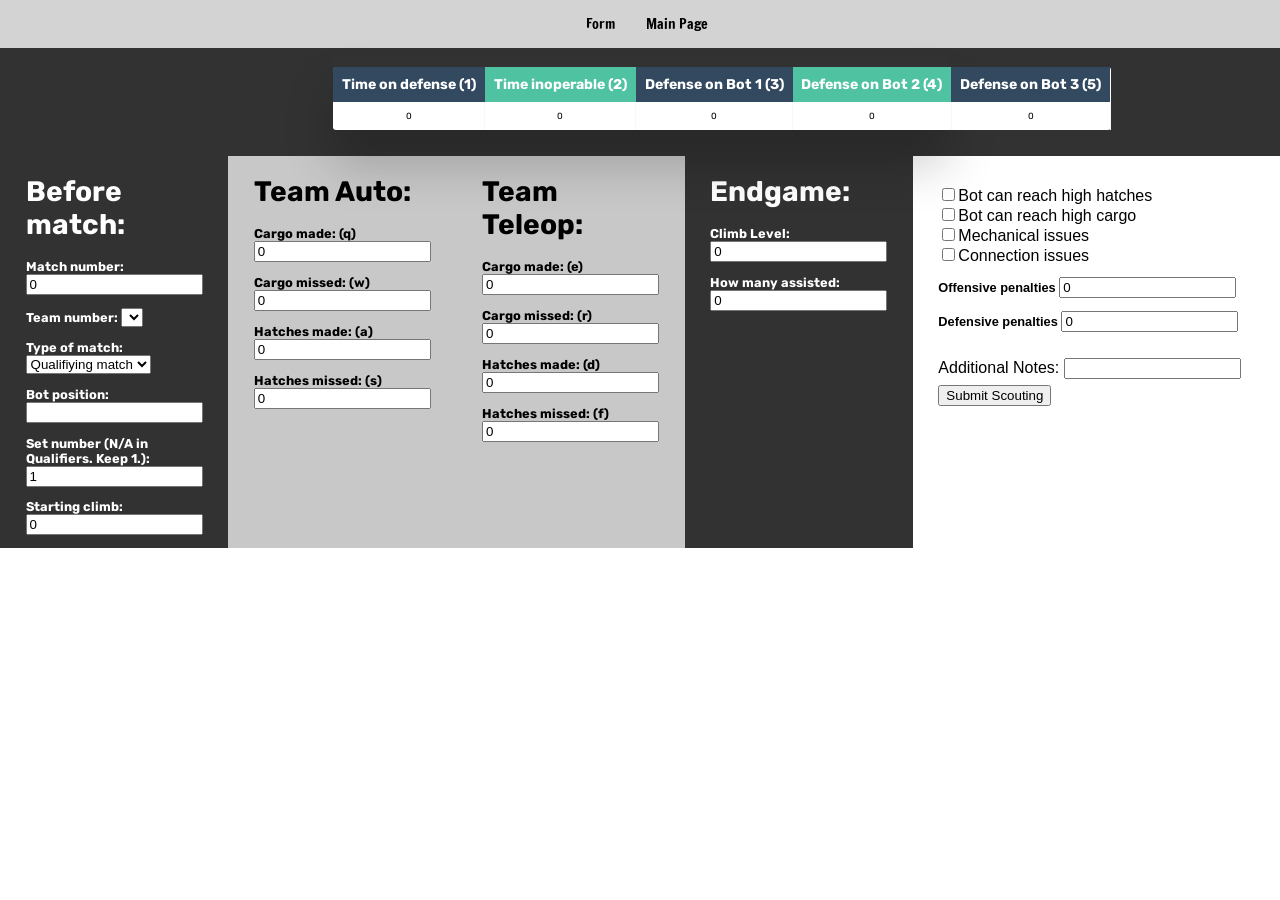
==== form.html @ addf8f31 "working" ====
<!DOCTYPE html>
<html>
<head>
  <link rel="stylesheet" href="css/pages.css">
  <script src="js/shortcuts.js"></script>
  <script src="js/timers.js" type="text/javascript"></script>
  <script src="js/cartesian.js"></script>
  <script src="js/notesform.js"></script>
  <link href="https://fonts.googleapis.com/css?family=Rubik" rel="stylesheet">
  <link href="https://fonts.googleapis.com/css?family=Francois+One&display=swap" rel="stylesheet">
</head>
<body>
  <div id="navbar">
      <a href="form.html" class="ne">Form</a>
      <a href="index.html" class="ne">Main Page</a>
  </div>
  <form name="form" action="saveReport.php" onsubmit="fixTheStuff()" method="post" id="report">
  <div class="timer darkgrey">
    <div class="table-wrapper" position="center">
        <table class="fl-table">
            <thead>
            <tr>
                <th>Time on defense (1)</th>
                <th>Time inoperable (2)</th>
                <th>Defense on Bot 1 (3)</th>
                <th>Defense on Bot 2 (4)</th>
                <th>Defense on Bot 3 (5)</th>
            </tr>
            </thead>
            <tbody>
            <tr>
                <td><span id="tiempo0"></span><input type="hidden" name="timeOnDefense" class="timerbold" id="timer0" value="0.0">0</input></td>
                <td><span id="tiempo4"></span><input type="hidden" name="timeBroke" class="timerbold" id="timer4" value="0.0">0</input></td>
                <td><span id="tiempo1"></span><input type="hidden" name="timeOnBot1" class="timerbold" id="timer1" value="0.0">0</input></td>
                <td><span id="tiempo2"></span><input type="hidden" name="timeOnBot2" class="timerbold" id="timer2" value="0.0">0</input></td>
                <td><span id="tiempo3"></span><input type="hidden" name="timeOnBot3" class="timerbold" id="timer3" value="0.0">0</input></td>
            </tr>
            <tbody>
        </table>
    </div>
  </div>
  <div class="data column darkgrey">
    <h1>Before match:</h1>
    <div id="climb">
	<h3>Match number:
      <input type="text" name="matchNumber" value="0"></h3>
      <h3>Team number:
		  <select name="teamNumber" form="report" id="teamNumber">
		  	<option value="" selected="selected" id="team1"></option>
		  	<option value="" id="team2"></option>
		  	<option value="" id="team3"></option>
		  	<option value="" id="team4"></option>
		  	<option value="" id="team5"></option>
		  	<option value="" id="team6"></option>
		  </select>
      <h3>Type of match:
      <select name="compLevel" form="report">
        <option value="qm" selected="selected">Qualifiying match</option>
        <option value="ef">Round of 16</option>
        <option value="qf">Quarter finals</option>
        <option value="sf">Semi finals</option>
        <option value="f">Finals</option>
      </select>
      <h3>Bot position:
      <input type="text" name="position" id="botpos"></h3>
      <h3>Set number (N/A in Qualifiers. Keep 1.):
      <input type="text" name="setNumber" id="setNumber" value="1"></h3>
	<h3>Starting climb:
      <input type="text" name="jumpLevel" value="0"></h3>
    </div>
  </div>
  <div class="data column gray">
    <div id="teamdata">
      <h1>Team Auto:</h1>
      <div id="teamauto" class="auto">
        <h3>Cargo made: (q)
        <input type="text" id="q" name="CA" value="0"></h3>
        <h3>Cargo missed: (w)
        <input type="text" id="w" name="CAM" value="0"></h3>
        <h3>Hatches made: (a)
        <input type="text" id="a" name="HA" value="0"></h3>
        <h3>Hatches missed: (s)
        <input type="text" id="s" name="HAM" value="0"></h3>
      </div>
    </div>
  </div>
    <div class="data column gray">
      <div id="teamteleop" class="auto">
        <h1>Team Teleop:</h1>
        <h3>Cargo made: (e)
        <input type="text" id="e" name="CT" value="0"></h3>
        <h3>Cargo missed: (r)
        <input type="text" id="r" name="CTM" value="0"></h3>
        <h3>Hatches made: (d)
        <input type="text" id="d" name="HT" value="0"></h3>
        <h3>Hatches missed: (f)
        <input type="text" id="f" name="HTM" value="0"></h3>
      </div>
    </div>
  </div>
  <div class="data column darkgrey">
    <h1>Endgame:</h1>
    <div id="climb">
      <h3>Climb Level:
      <input type="text" name="climbLevel" value="0"></h3>
    </div>
    <div id="climbassist">
      <h3>How many assisted:
      <input type="text" name="climbAssistCount" value="0"</h3>
    </div>
  </div>
  <div id="notes" class="row column">
      <input type="checkbox" name="highHatch">Bot can reach high hatches<br>
      <input type="checkbox" name="highCargo">Bot can reach high cargo<br>
      <input type="checkbox" name="mechanicalIssues">Mechanical issues<br>
      <input type="checkbox" name="connectionIssues">Connection issues<br>
      <h3>Offensive penalties <input type="text" name="offensivePenalties" value="0"></h3>
      <h3>Defensive penalties <input type="text" name="defensivePenalties" value="0"></h3>
      Additional Notes: <input type="text" name="notes" value="" style="margin-top: 1vw;"><br>
      <input type="submit" value="Submit Scouting" style="margin-top: 0.5vw;">
  </div>
</form>
</body>
</html>
---- css/pages.css ----
h1 {
  font-size: 2.2vw;
}
h3 {
  font-size: 1vw;
}

.timer {
  padding-left: 2vw;
  padding-right: 2vw;
  padding-top: 0.5vw;
  padding-bottom: 2vw;
  margin-left: 0%;
  font-size: 1.0vw;
  font-family: 'Rubik', sans-serif;
  display: flex;
}
.darkgrey {
    background-color: rgb(50,50,50);
    color: white;
}
.timerbold {
  background-color: white;
  padding-bottom: .5vw;
  padding-top: .5vw;
  padding-left: 1.5vw;
}
.data {
  font-family: 'Rubik', sans-serif;
}
#notes {
}
.gray {
  background-color: rgb(200,200,200);
}
.auto {
}

#TBA {
  text-align: center;
  padding-left: 1vw;
  padding-right: 1vw;
}

.row
{
    display: table-row;
    width: 100%; /*Optional*/
    table-layout: fixed; /*Optional*/
    border-spacing: 10px; /*Optional*/
}
.column
{
    display: table-cell;
    padding-left: 2vw;
    padding-right: 2vw;
}

body {
    font-family: 'Nunito', sans-serif;
    margin: 0;
}

html, body {
    width: 100%;
    height: 100%;
    margin: 0px;
    padding: 0px;
    overflow-x: initial;
}

#navbar {
    padding-top: 1em;
    padding-bottom: 1em;
    padding-left: 1em;
    font-size: 1.1vw;
    font-family: 'Francois One', sans-serif;
    position: relative;
    background-color: lightgrey;
    text-align: center;
}

.ne {
    padding-left: 1em;
    padding-right: 1em;
}

a:link {
    text-decoration: none;
    color: black;
}

a:visited {
    text-decoration: none;
    color: black;
}

a:hover {
    text-decoration: none;
    color: lightslategrey
}

a:active {
    text-decoration: none;
    color: black;
}

*{
    box-sizing: border-box;
    -webkit-box-sizing: border-box;
    -moz-box-sizing: border-box;
}
body{
    font-family: Helvetica;
    -webkit-font-smoothing: antialiased;
}
h2{
    text-align: center;
    font-size: 3vw;
    text-transform: uppercase;
    letter-spacing: 1px;
    color: white;
    padding: 30px 0;
}

/* Table Styles */

.table-wrapper{
    padding-top: 1vw;
    position: sticky;
    margin: auto;
    width: 50%;
    box-shadow: 0px 35px 50px rgba( 0, 0, 0, 0.2 );
}

.fl-table {
    border-radius: .25vw;
    font-size: 1.1vw;
    font-weight: normal;
    border: none;
    border-collapse: collapse;
    width: 100%;
    max-width: 100%;
    white-space: nowrap;
    background-color: white;
    color: black;
}

.fl-table td, .fl-table th {
    text-align: center;
    padding: 0.7vw;
}

.fl-table td {
    border-right: 1px solid #f8f8f8;
    font-size: 0.7vw;
}

.fl-table thead th {
    color: #ffffff;
    background: #4FC3A1;
}


.fl-table thead th:nth-child(odd) {
    color: #ffffff;
    background: #324960;
}

.fl-table tr:nth-child(even) {
    background: #F8F8F8;
}

/* Responsive */

@media (max-width: 767px) {
    .fl-table {
        display: block;
        width: 100%;
    }
    .table-wrapper:before{
        content: "Scroll horizontally >";
        display: block;
        text-align: right;
        font-size: 1.5vw;
        color: white;
        padding: 0 0 10px;
    }
    .fl-table thead, .fl-table tbody, .fl-table thead th {
        display: block;
    }
    .fl-table thead th:last-child{
        border-bottom: none;
    }
    .fl-table thead {
        float: left;
    }
    .fl-table tbody {
        width: auto;
        position: relative;
        overflow-x: auto;
    }
    .fl-table td, .fl-table th {
        padding: 1vw .625em .625em .625em;
        height: 5vw;
        vertical-align: middle;
        box-sizing: border-box;
        overflow-x: hidden;
        overflow-y: auto;
        width: 10vw;
        font-size: 3vw;
        text-overflow: ellipsis;
    }
    .fl-table thead th {
        text-align: left;
        border-bottom: 1px solid #f7f7f9;
    }
    .fl-table tbody tr {
        display: table-cell;
    }
    .fl-table tbody tr:nth-child(odd) {
        background: none;
    }
    .fl-table tr:nth-child(even) {
        background: transparent;
    }
    .fl-table tr td:nth-child(odd) {
        background: #F8F8F8;
        border-right: 1px solid #E6E4E4;
    }
    .fl-table tr td:nth-child(even) {
        border-right: 1px solid #E6E4E4;
    }
    .fl-table tbody td {
        display: block;
        text-align: center;
    }
}
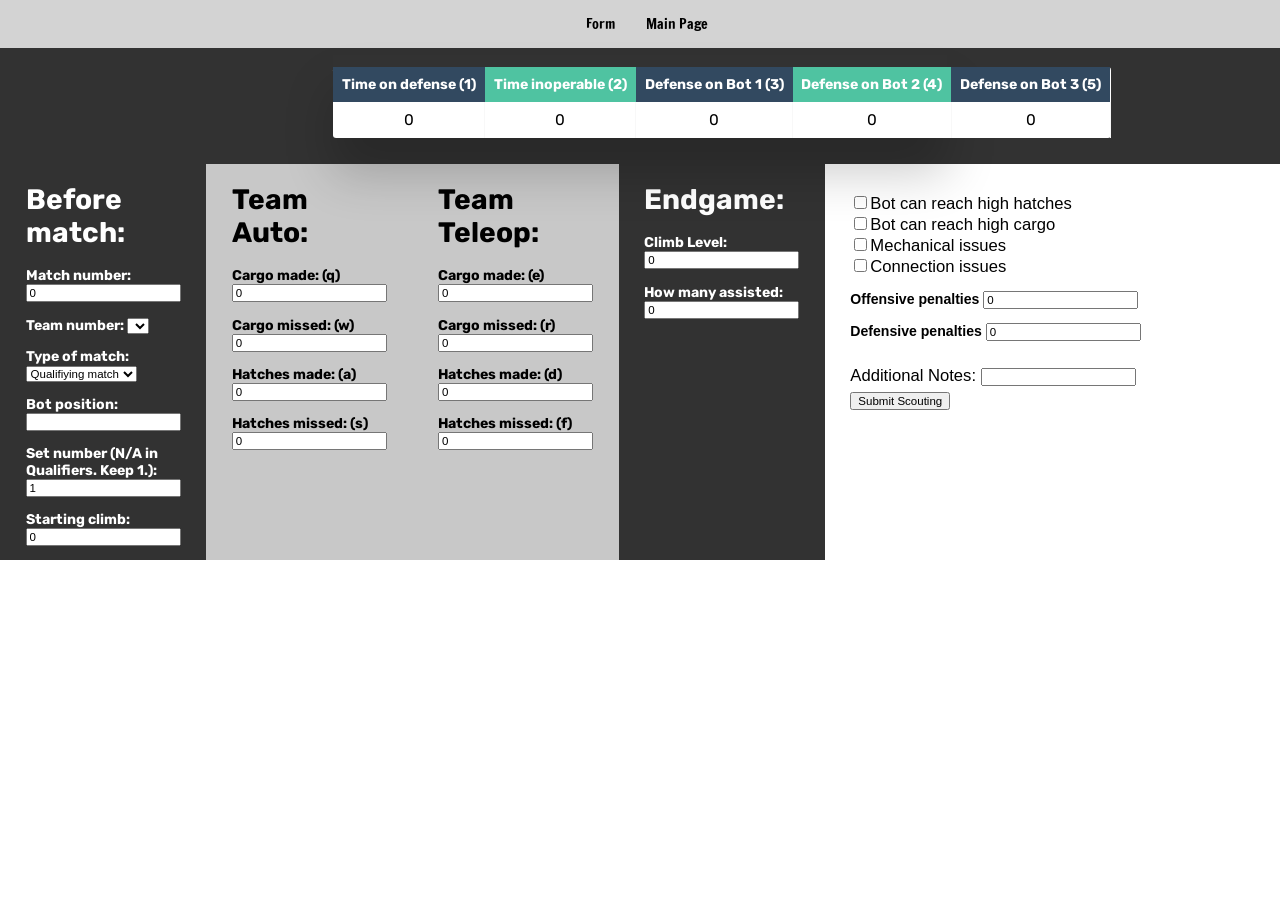
==== commit 164c931d: "more css stuff" ====
--- a/form.html
+++ b/form.html
@@ -1,124 +1,158 @@
 <!DOCTYPE html>
 <html>
 <head>
-  <link rel="stylesheet" href="css/pages.css">
-  <script src="js/shortcuts.js"></script>
-  <script src="js/timers.js" type="text/javascript"></script>
-  <script src="js/cartesian.js"></script>
-  <script src="js/notesform.js"></script>
-  <link href="https://fonts.googleapis.com/css?family=Rubik" rel="stylesheet">
-  <link href="https://fonts.googleapis.com/css?family=Francois+One&display=swap" rel="stylesheet">
+	<link rel="stylesheet" href="css/pages.css">
+	<link rel="stylesheet" href="css/form.css">
+	<script src="js/shortcuts.js"></script>
+	<script src="js/timers.js" type="text/javascript"></script>
+	<script src="js/cartesian.js"></script>
+	<script src="js/notesform.js"></script>
+	<link href="https://fonts.googleapis.com/css?family=Rubik" rel="stylesheet">
+	<link href="https://fonts.googleapis.com/css?family=Francois+One&display=swap" rel="stylesheet">
 </head>
 <body>
-  <div id="navbar">
-      <a href="form.html" class="ne">Form</a>
-      <a href="index.html" class="ne">Main Page</a>
-  </div>
-  <form name="form" action="saveReport.php" onsubmit="fixTheStuff()" method="post" id="report">
-  <div class="timer darkgrey">
-    <div class="table-wrapper" position="center">
-        <table class="fl-table">
-            <thead>
-            <tr>
-                <th>Time on defense (1)</th>
-                <th>Time inoperable (2)</th>
-                <th>Defense on Bot 1 (3)</th>
-                <th>Defense on Bot 2 (4)</th>
-                <th>Defense on Bot 3 (5)</th>
-            </tr>
-            </thead>
-            <tbody>
-            <tr>
-                <td><span id="tiempo0"></span><input type="hidden" name="timeOnDefense" class="timerbold" id="timer0" value="0.0">0</input></td>
-                <td><span id="tiempo4"></span><input type="hidden" name="timeBroke" class="timerbold" id="timer4" value="0.0">0</input></td>
-                <td><span id="tiempo1"></span><input type="hidden" name="timeOnBot1" class="timerbold" id="timer1" value="0.0">0</input></td>
-                <td><span id="tiempo2"></span><input type="hidden" name="timeOnBot2" class="timerbold" id="timer2" value="0.0">0</input></td>
-                <td><span id="tiempo3"></span><input type="hidden" name="timeOnBot3" class="timerbold" id="timer3" value="0.0">0</input></td>
-            </tr>
-            <tbody>
-        </table>
-    </div>
-  </div>
-  <div class="data column darkgrey">
-    <h1>Before match:</h1>
-    <div id="climb">
-	<h3>Match number:
-      <input type="text" name="matchNumber" value="0"></h3>
-      <h3>Team number:
-		  <select name="teamNumber" form="report" id="teamNumber">
-		  	<option value="" selected="selected" id="team1"></option>
-		  	<option value="" id="team2"></option>
-		  	<option value="" id="team3"></option>
-		  	<option value="" id="team4"></option>
-		  	<option value="" id="team5"></option>
-		  	<option value="" id="team6"></option>
-		  </select>
-      <h3>Type of match:
-      <select name="compLevel" form="report">
-        <option value="qm" selected="selected">Qualifiying match</option>
-        <option value="ef">Round of 16</option>
-        <option value="qf">Quarter finals</option>
-        <option value="sf">Semi finals</option>
-        <option value="f">Finals</option>
-      </select>
-      <h3>Bot position:
-      <input type="text" name="position" id="botpos"></h3>
-      <h3>Set number (N/A in Qualifiers. Keep 1.):
-      <input type="text" name="setNumber" id="setNumber" value="1"></h3>
-	<h3>Starting climb:
-      <input type="text" name="jumpLevel" value="0"></h3>
-    </div>
-  </div>
-  <div class="data column gray">
-    <div id="teamdata">
-      <h1>Team Auto:</h1>
-      <div id="teamauto" class="auto">
-        <h3>Cargo made: (q)
-        <input type="text" id="q" name="CA" value="0"></h3>
-        <h3>Cargo missed: (w)
-        <input type="text" id="w" name="CAM" value="0"></h3>
-        <h3>Hatches made: (a)
-        <input type="text" id="a" name="HA" value="0"></h3>
-        <h3>Hatches missed: (s)
-        <input type="text" id="s" name="HAM" value="0"></h3>
-      </div>
-    </div>
-  </div>
-    <div class="data column gray">
-      <div id="teamteleop" class="auto">
-        <h1>Team Teleop:</h1>
-        <h3>Cargo made: (e)
-        <input type="text" id="e" name="CT" value="0"></h3>
-        <h3>Cargo missed: (r)
-        <input type="text" id="r" name="CTM" value="0"></h3>
-        <h3>Hatches made: (d)
-        <input type="text" id="d" name="HT" value="0"></h3>
-        <h3>Hatches missed: (f)
-        <input type="text" id="f" name="HTM" value="0"></h3>
-      </div>
-    </div>
-  </div>
-  <div class="data column darkgrey">
-    <h1>Endgame:</h1>
-    <div id="climb">
-      <h3>Climb Level:
-      <input type="text" name="climbLevel" value="0"></h3>
-    </div>
-    <div id="climbassist">
-      <h3>How many assisted:
-      <input type="text" name="climbAssistCount" value="0"</h3>
-    </div>
-  </div>
-  <div id="notes" class="row column">
-      <input type="checkbox" name="highHatch">Bot can reach high hatches<br>
-      <input type="checkbox" name="highCargo">Bot can reach high cargo<br>
-      <input type="checkbox" name="mechanicalIssues">Mechanical issues<br>
-      <input type="checkbox" name="connectionIssues">Connection issues<br>
-      <h3>Offensive penalties <input type="text" name="offensivePenalties" value="0"></h3>
-      <h3>Defensive penalties <input type="text" name="defensivePenalties" value="0"></h3>
-      Additional Notes: <input type="text" name="notes" value="" style="margin-top: 1vw;"><br>
-      <input type="submit" value="Submit Scouting" style="margin-top: 0.5vw;">
-  </div>
-</form>
+	<div id="navbar">
+		<a href="form.html" class="ne">Form</a>
+		<a href="index.html" class="ne">Main Page</a>
+	</div>
+	<div id="popupframe">
+	</div>
+	<form name="form" action="saveReport.php" onsubmit="fixTheStuff()" method="post" id="report">
+		
+		<div class="timer darkgrey">
+			<div class="table-wrapper" position="center">
+				<table class="fl-table">
+					<thead>
+						<tr>
+							<th>Time on defense (1)</th>
+							<th>Time inoperable (2)</th>
+							<th>Defense on Bot 1 (3)</th>
+							<th>Defense on Bot 2 (4)</th>
+							<th>Defense on Bot 3 (5)</th>
+						</tr>
+					</thead>
+					<tbody>
+						<tr>
+							<td><span id="tiempo0"></span><input type="hidden" name="timeOnDefense" class="timerbold" id="timer0" value="0.0">0</input></td>
+							<td><span id="tiempo4"></span><input type="hidden" name="timeBroke" class="timerbold" id="timer4" value="0.0">0</input></td>
+							<td><span id="tiempo1"></span><input type="hidden" name="timeOnBot1" class="timerbold" id="timer1" value="0.0">0</input></td>
+							<td><span id="tiempo2"></span><input type="hidden" name="timeOnBot2" class="timerbold" id="timer2" value="0.0">0</input></td>
+							<td><span id="tiempo3"></span><input type="hidden" name="timeOnBot3" class="timerbold" id="timer3" value="0.0">0</input></td>
+						</tr>
+					<tbody>
+				</table>
+			</div>
+		</div>
+		<div class="data column darkgrey">
+			<h1>Before match:</h1>
+			<div id="climb">
+				<h3>
+					Match number:
+					<input type="text" name="matchNumber" value="0">
+				</h3>
+				<h3>
+					Team number:
+					<select name="teamNumber" form="report" id="teamNumber">
+						<option value="" selected="selected" id="team1"></option>
+						<option value="" id="team2"></option>
+						<option value="" id="team3"></option>
+						<option value="" id="team4"></option>
+						<option value="" id="team5"></option>
+						<option value="" id="team6"></option>
+					</select>
+					<h3>
+						Type of match:
+						<select name="compLevel" form="report">
+							<option value="qm" selected="selected">Qualifiying match</option>
+							<option value="ef">Round of 16</option>
+							<option value="qf">Quarter finals</option>
+							<option value="sf">Semi finals</option>
+							<option value="f">Finals</option>
+						</select>
+						<h3>
+							Bot position:
+							<input type="text" name="position" id="botpos">
+						</h3>
+						<h3>
+							Set number (N/A in Qualifiers. Keep 1.):
+							<input type="text" name="setNumber" id="setNumber" value="1">
+						</h3>
+						<h3>
+							Starting climb:
+							<input type="text" name="jumpLevel" value="0">
+						</h3>
+			</div>
+		</div>
+		<div class="data column gray">
+			<div id="teamdata">
+				<h1>Team Auto:</h1>
+				<div id="teamauto" class="auto">
+					<h3>
+						Cargo made: (q)
+						<input type="text" id="q" name="CA" value="0">
+					</h3>
+					<h3>
+						Cargo missed: (w)
+						<input type="text" id="w" name="CAM" value="0">
+					</h3>
+					<h3>
+						Hatches made: (a)
+						<input type="text" id="a" name="HA" value="0">
+					</h3>
+					<h3>
+						Hatches missed: (s)
+						<input type="text" id="s" name="HAM" value="0">
+					</h3>
+				</div>
+			</div>
+		</div>
+		<div class="data column gray">
+			<div id="teamteleop" class="auto">
+				<h1>Team Teleop:</h1>
+				<h3>
+					Cargo made: (e)
+					<input type="text" id="e" name="CT" value="0">
+				</h3>
+				<h3>
+					Cargo missed: (r)
+					<input type="text" id="r" name="CTM" value="0">
+				</h3>
+				<h3>
+					Hatches made: (d)
+					<input type="text" id="d" name="HT" value="0">
+				</h3>
+				<h3>
+					Hatches missed: (f)
+					<input type="text" id="f" name="HTM" value="0">
+				</h3>
+			</div>
+		</div>
+		</div>
+		<div class="data column darkgrey">
+			<h1>Endgame:</h1>
+			<div id="climb">
+				<h3>
+					Climb Level:
+					<input type="text" name="climbLevel" value="0">
+				</h3>
+			</div>
+			<div id="climbassist">
+				<h3>
+					How many assisted:
+					<input type="text" name="climbAssistCount" value="0"
+				</h3>
+			</div>
+		</div>
+		<div id="notes" class="row column">
+			<input type="checkbox" name="highHatch">Bot can reach high hatches<br>
+			<input type="checkbox" name="highCargo">Bot can reach high cargo<br>
+			<input type="checkbox" name="mechanicalIssues">Mechanical issues<br>
+			<input type="checkbox" name="connectionIssues">Connection issues<br>
+			<h3>Offensive penalties <input type="text" name="offensivePenalties" value="0"></h3>
+			<h3>Defensive penalties <input type="text" name="defensivePenalties" value="0"></h3>
+			Additional Notes: <input type="text" name="notes" value="" style="margin-top: 1vw;"><br>
+			<input type="submit" value="Submit Scouting" style="margin-top: 0.5vw;">
+		</div>
+	</form>
 </body>
 </html>
--- a/css/pages.css
+++ b/css/pages.css
@@ -153,7 +153,7 @@
 
 .fl-table td {
     border-right: 1px solid #f8f8f8;
-    font-size: 0.7vw;
+    font-size: 1.2vw;
 }
 
 .fl-table thead th {
--- a/css/form.css
+++ b/css/form.css
@@ -0,0 +1,31 @@
+#popupframe {
+	font-family: 'Rubik', sans-serif;
+	font-size: 1.4vw;
+	z-index: 100;
+	opacity: 0.9;
+	background-color: dodgerblue;
+	position: absolute;
+	text-align: center;
+	margin-left: auto;
+	margin-right: auto;
+	top: 20vw;
+	left: 30vw;
+	right: 30vw;
+}
+
+#linebreak {
+	padding-top: 2.2vw;
+	background-color: rgb(50,50,50);
+}
+
+.row {
+	font-size: 1.3vw;
+}
+
+h3 {
+	font-size: 1.1vw;
+}
+
+input, select {
+	font-size: 0.9vw;
+}
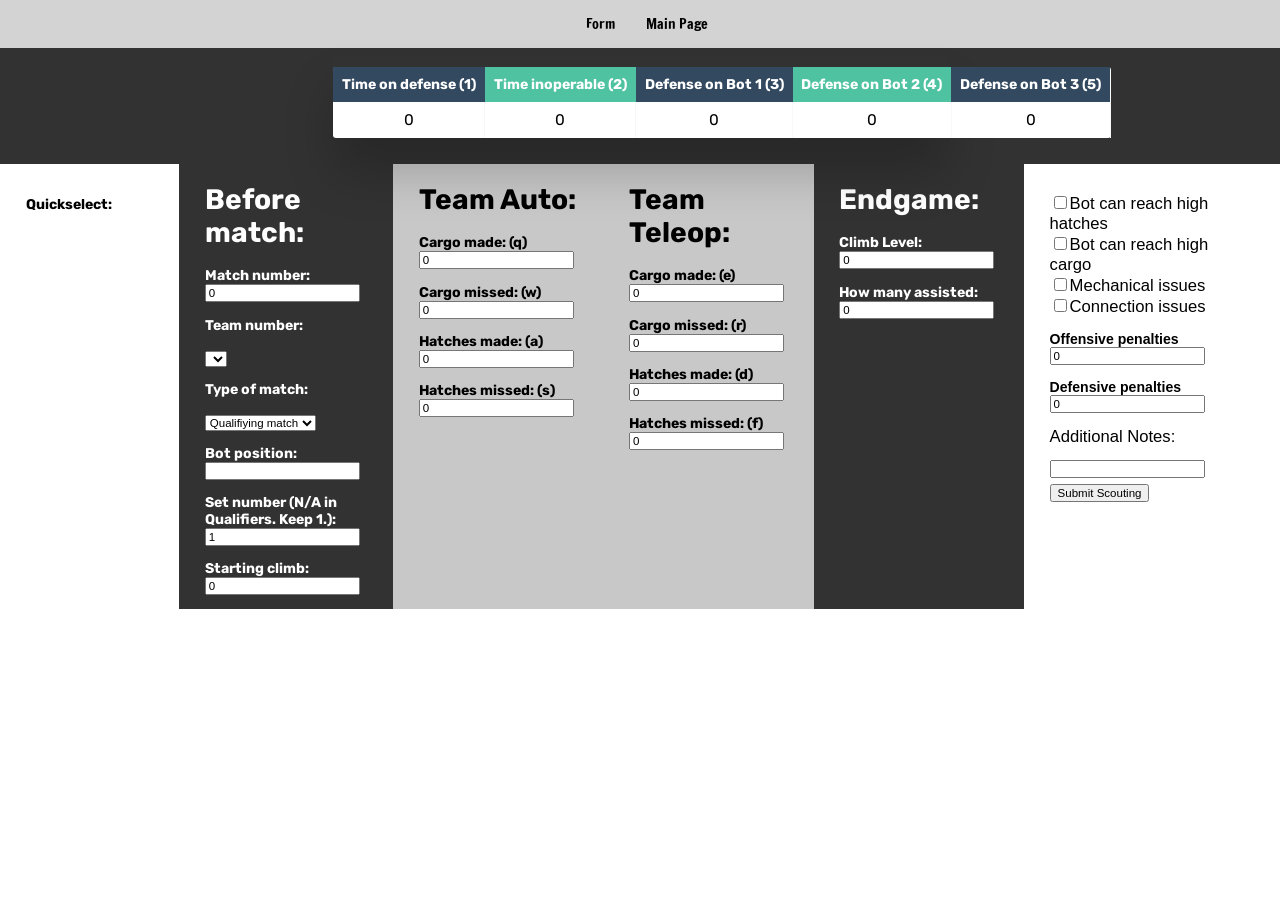
==== commit 99790539: "added quickselect" ====
--- a/form.html
+++ b/form.html
@@ -43,6 +43,11 @@
 				</table>
 			</div>
 		</div>
+		<div class="column data vmenu" id="matchSelect">
+			<h3>Quickselect:</h3>
+		</div>
+
+
 		<div class="data column darkgrey">
 			<h1>Before match:</h1>
 			<div id="climb">
@@ -51,36 +56,38 @@
 					<input type="text" name="matchNumber" value="0">
 				</h3>
 				<h3>
-					Team number:
-					<select name="teamNumber" form="report" id="teamNumber">
-						<option value="" selected="selected" id="team1"></option>
-						<option value="" id="team2"></option>
-						<option value="" id="team3"></option>
-						<option value="" id="team4"></option>
-						<option value="" id="team5"></option>
-						<option value="" id="team6"></option>
-					</select>
-					<h3>
-						Type of match:
-						<select name="compLevel" form="report">
-							<option value="qm" selected="selected">Qualifiying match</option>
-							<option value="ef">Round of 16</option>
-							<option value="qf">Quarter finals</option>
-							<option value="sf">Semi finals</option>
-							<option value="f">Finals</option>
-						</select>
-						<h3>
-							Bot position:
-							<input type="text" name="position" id="botpos">
-						</h3>
-						<h3>
-							Set number (N/A in Qualifiers. Keep 1.):
-							<input type="text" name="setNumber" id="setNumber" value="1">
-						</h3>
-						<h3>
-							Starting climb:
-							<input type="text" name="jumpLevel" value="0">
-						</h3>
+				Team number:
+				</h3>
+				<select name="teamNumber" form="report" id="teamNumber">
+					<option value="" selected="selected" id="team1"></option>
+					<option value="" id="team2"></option>
+					<option value="" id="team3"></option>
+					<option value="" id="team4"></option>
+					<option value="" id="team5"></option>
+					<option value="" id="team6"></option>
+				</select>
+				<h3>
+				Type of match:
+				</h3>
+				<select name="compLevel" form="report">
+					<option value="qm" selected="selected">Qualifiying match</option>
+					<option value="ef">Round of 16</option>
+					<option value="qf">Quarter finals</option>
+					<option value="sf">Semi finals</option>
+					<option value="f">Finals</option>
+				</select>
+				<h3>
+					Bot position:
+					<input type="text" name="position" id="botpos">
+				</h3>
+				<h3>
+					Set number (N/A in Qualifiers. Keep 1.):
+					<input type="text" name="setNumber" id="setNumber" value="1">
+				</h3>
+				<h3>
+					Starting climb:
+					<input type="text" name="jumpLevel" value="0">
+				</h3>
 			</div>
 		</div>
 		<div class="data column gray">
@@ -127,7 +134,6 @@
 				</h3>
 			</div>
 		</div>
-		</div>
 		<div class="data column darkgrey">
 			<h1>Endgame:</h1>
 			<div id="climb">
@@ -139,7 +145,7 @@
 			<div id="climbassist">
 				<h3>
 					How many assisted:
-					<input type="text" name="climbAssistCount" value="0"
+					<input type="text" name="climbAssistCount" value="0" />
 				</h3>
 			</div>
 		</div>
--- a/css/pages.css
+++ b/css/pages.css
@@ -45,7 +45,7 @@
 .row
 {
     display: table-row;
-    width: 100%; /*Optional*/
+    width: 20%; /*Optional*/
     table-layout: fixed; /*Optional*/
     border-spacing: 10px; /*Optional*/
 }
--- a/css/form.css
+++ b/css/form.css
@@ -28,4 +28,8 @@
 
 input, select {
 	font-size: 0.9vw;
+}
+
+.vmenu {
+	width: 14%;
 }
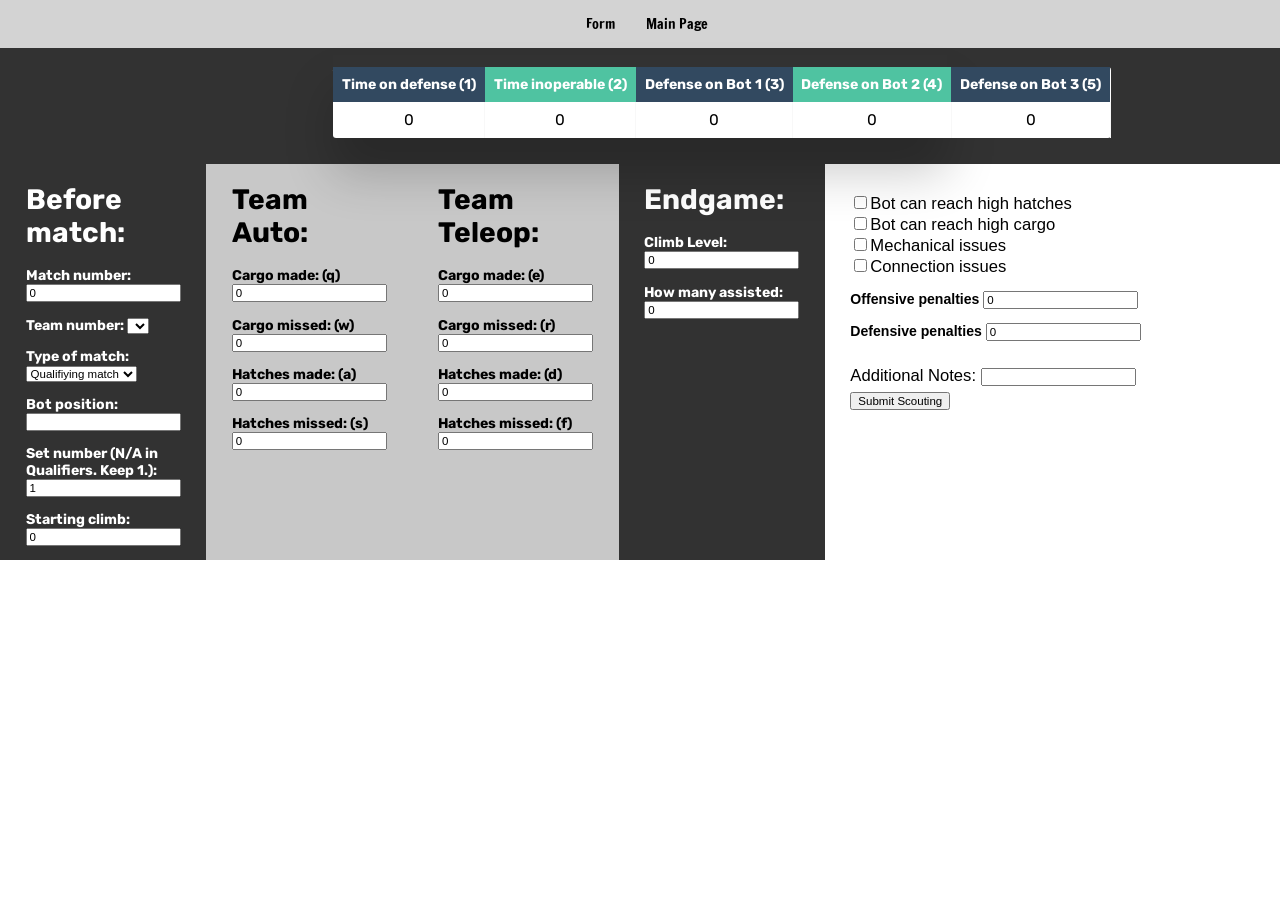
==== commit a70310cd: "Merge branch 'master' of https://github.com/VeryCleverName3/SourCroutScout" ====
--- a/form.html
+++ b/form.html
@@ -43,11 +43,6 @@
 				</table>
 			</div>
 		</div>
-		<div class="column data vmenu" id="matchSelect">
-			<h3>Quickselect:</h3>
-		</div>
-
-
 		<div class="data column darkgrey">
 			<h1>Before match:</h1>
 			<div id="climb">
@@ -56,38 +51,36 @@
 					<input type="text" name="matchNumber" value="0">
 				</h3>
 				<h3>
-				Team number:
-				</h3>
-				<select name="teamNumber" form="report" id="teamNumber">
-					<option value="" selected="selected" id="team1"></option>
-					<option value="" id="team2"></option>
-					<option value="" id="team3"></option>
-					<option value="" id="team4"></option>
-					<option value="" id="team5"></option>
-					<option value="" id="team6"></option>
-				</select>
-				<h3>
-				Type of match:
-				</h3>
-				<select name="compLevel" form="report">
-					<option value="qm" selected="selected">Qualifiying match</option>
-					<option value="ef">Round of 16</option>
-					<option value="qf">Quarter finals</option>
-					<option value="sf">Semi finals</option>
-					<option value="f">Finals</option>
-				</select>
-				<h3>
-					Bot position:
-					<input type="text" name="position" id="botpos">
-				</h3>
-				<h3>
-					Set number (N/A in Qualifiers. Keep 1.):
-					<input type="text" name="setNumber" id="setNumber" value="1">
-				</h3>
-				<h3>
-					Starting climb:
-					<input type="text" name="jumpLevel" value="0">
-				</h3>
+					Team number:
+					<select name="teamNumber" form="report" id="teamNumber">
+						<option value="" selected="selected" id="team1"></option>
+						<option value="" id="team2"></option>
+						<option value="" id="team3"></option>
+						<option value="" id="team4"></option>
+						<option value="" id="team5"></option>
+						<option value="" id="team6"></option>
+					</select>
+					<h3>
+						Type of match:
+						<select name="compLevel" form="report">
+							<option value="qm" selected="selected">Qualifiying match</option>
+							<option value="ef">Round of 16</option>
+							<option value="qf">Quarter finals</option>
+							<option value="sf">Semi finals</option>
+							<option value="f">Finals</option>
+						</select>
+						<h3>
+							Bot position:
+							<input type="text" name="position" id="botpos">
+						</h3>
+						<h3>
+							Set number (N/A in Qualifiers. Keep 1.):
+							<input type="text" name="setNumber" id="setNumber" value="1">
+						</h3>
+						<h3>
+							Starting climb:
+							<input type="text" name="jumpLevel" value="0">
+						</h3>
 			</div>
 		</div>
 		<div class="data column gray">
@@ -134,6 +127,7 @@
 				</h3>
 			</div>
 		</div>
+		</div>
 		<div class="data column darkgrey">
 			<h1>Endgame:</h1>
 			<div id="climb">
@@ -145,7 +139,7 @@
 			<div id="climbassist">
 				<h3>
 					How many assisted:
-					<input type="text" name="climbAssistCount" value="0" />
+					<input type="text" name="climbAssistCount" value="0"
 				</h3>
 			</div>
 		</div>
--- a/css/pages.css
+++ b/css/pages.css
@@ -45,7 +45,7 @@
 .row
 {
     display: table-row;
-    width: 20%; /*Optional*/
+    width: 100%; /*Optional*/
     table-layout: fixed; /*Optional*/
     border-spacing: 10px; /*Optional*/
 }
--- a/css/form.css
+++ b/css/form.css
@@ -28,8 +28,4 @@
 
 input, select {
 	font-size: 0.9vw;
-}
-
-.vmenu {
-	width: 14%;
 }
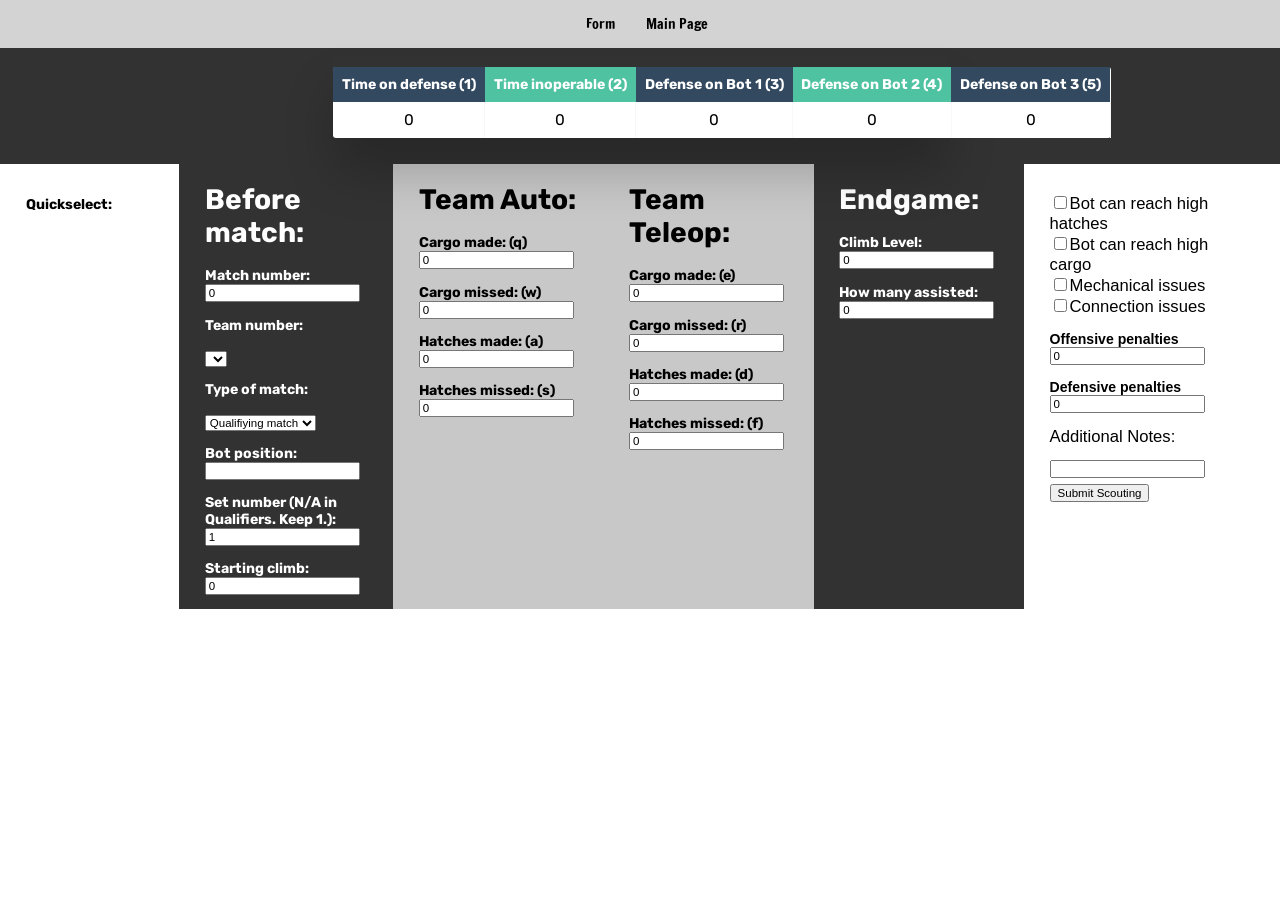
==== commit 54d1cc10: "Merge branch 'development' of https://github.com/VeryCleverName3/SourCroutScout into development" ====
--- a/form.html
+++ b/form.html
@@ -43,6 +43,11 @@
 				</table>
 			</div>
 		</div>
+		<div class="column data vmenu" id="matchSelect">
+			<h3>Quickselect:</h3>
+		</div>
+
+
 		<div class="data column darkgrey">
 			<h1>Before match:</h1>
 			<div id="climb">
@@ -51,36 +56,38 @@
 					<input type="text" name="matchNumber" value="0">
 				</h3>
 				<h3>
-					Team number:
-					<select name="teamNumber" form="report" id="teamNumber">
-						<option value="" selected="selected" id="team1"></option>
-						<option value="" id="team2"></option>
-						<option value="" id="team3"></option>
-						<option value="" id="team4"></option>
-						<option value="" id="team5"></option>
-						<option value="" id="team6"></option>
-					</select>
-					<h3>
-						Type of match:
-						<select name="compLevel" form="report">
-							<option value="qm" selected="selected">Qualifiying match</option>
-							<option value="ef">Round of 16</option>
-							<option value="qf">Quarter finals</option>
-							<option value="sf">Semi finals</option>
-							<option value="f">Finals</option>
-						</select>
-						<h3>
-							Bot position:
-							<input type="text" name="position" id="botpos">
-						</h3>
-						<h3>
-							Set number (N/A in Qualifiers. Keep 1.):
-							<input type="text" name="setNumber" id="setNumber" value="1">
-						</h3>
-						<h3>
-							Starting climb:
-							<input type="text" name="jumpLevel" value="0">
-						</h3>
+				Team number:
+				</h3>
+				<select name="teamNumber" form="report" id="teamNumber">
+					<option value="" selected="selected" id="team1"></option>
+					<option value="" id="team2"></option>
+					<option value="" id="team3"></option>
+					<option value="" id="team4"></option>
+					<option value="" id="team5"></option>
+					<option value="" id="team6"></option>
+				</select>
+				<h3>
+				Type of match:
+				</h3>
+				<select name="compLevel" form="report">
+					<option value="qm" selected="selected">Qualifiying match</option>
+					<option value="ef">Round of 16</option>
+					<option value="qf">Quarter finals</option>
+					<option value="sf">Semi finals</option>
+					<option value="f">Finals</option>
+				</select>
+				<h3>
+					Bot position:
+					<input type="text" name="position" id="botpos">
+				</h3>
+				<h3>
+					Set number (N/A in Qualifiers. Keep 1.):
+					<input type="text" name="setNumber" id="setNumber" value="1">
+				</h3>
+				<h3>
+					Starting climb:
+					<input type="text" name="jumpLevel" value="0">
+				</h3>
 			</div>
 		</div>
 		<div class="data column gray">
@@ -127,7 +134,6 @@
 				</h3>
 			</div>
 		</div>
-		</div>
 		<div class="data column darkgrey">
 			<h1>Endgame:</h1>
 			<div id="climb">
@@ -139,7 +145,7 @@
 			<div id="climbassist">
 				<h3>
 					How many assisted:
-					<input type="text" name="climbAssistCount" value="0"
+					<input type="text" name="climbAssistCount" value="0" />
 				</h3>
 			</div>
 		</div>
--- a/css/pages.css
+++ b/css/pages.css
@@ -45,7 +45,7 @@
 .row
 {
     display: table-row;
-    width: 100%; /*Optional*/
+    width: 20%; /*Optional*/
     table-layout: fixed; /*Optional*/
     border-spacing: 10px; /*Optional*/
 }
--- a/css/form.css
+++ b/css/form.css
@@ -28,4 +28,8 @@
 
 input, select {
 	font-size: 0.9vw;
+}
+
+.vmenu {
+	width: 14%;
 }
